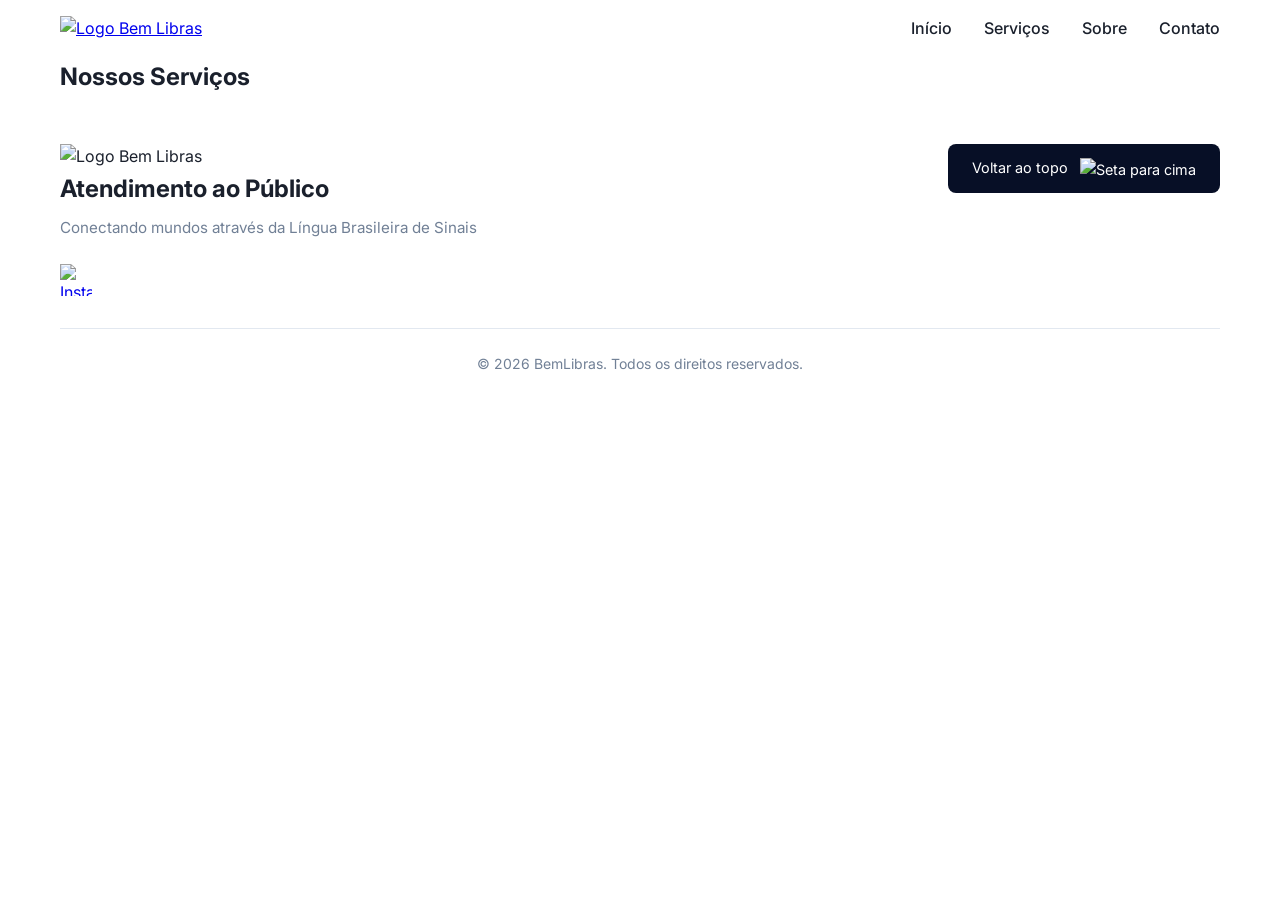
==== servicos.html @ a436beec "Primeira versão concluida" ====
<!doctype html>
<html lang="pt-BR">
  <head>
    <meta charset="UTF-8" />
    <meta name="viewport" content="width=device-width, initial-scale=1.0" />
    <meta
      name="description"
      content="Bem Libras - Conectando mundos através da Língua Brasileira de Sinais. Serviços especializados de interpretação e tradução em Libras."
    />
    <title>Portfólio</title>
    <link rel="stylesheet" href="styles.css" />
    <link rel="preconnect" href="https://fonts.googleapis.com" />
    <link rel="preconnect" href="https://fonts.gstatic.com" crossorigin />
    <link
      href="https://fonts.googleapis.com/css2?family=Inter:wght@300;400;500;600;700&display=swap"
      rel="stylesheet"
    />
  </head>
  <body>
    <!-- Header -->
    <header class="header" role="banner">
      <nav class="nav" role="navigation" aria-label="Navegação principal">
        <div class="nav-container">
          <div class="logo">
            <a href="#inicio" aria-label="Bem Libras - Página inicial">
              <img
                style="width: 250px"
                src="./image/logo-bemlibras-horizontal-preto.png"
                alt="Logo Bem Libras"
              />
            </a>
          </div>
          <button
            class="menu-toggle"
            aria-label="Abrir menu"
            aria-expanded="false"
            id="menuToggle"
          >
            <span></span>
            <span></span>
            <span></span>
          </button>
          <ul class="nav-menu" id="navMenu">
            <li><a href="#inicio" class="nav-link">Início</a></li>
            <li><a href="#servicos" class="nav-link">Serviços</a></li>
            <li><a href="#sobre" class="nav-link">Sobre</a></li>
            <li><a href="#contato" class="nav-link">Contato</a></li>
          </ul>
        </div>
      </nav>
    </header>

    <!-- Services Section -->
    <section>
        <div class="container">
            <h1>Nossos Serviços</h1>
        </div>
    </section>

    <!-- Footer -->
    <footer class="footer" role="contentinfo">
      <div class="container">
        <div class="footer-content">
          <div class="footer-left">
            <div class="footer-logo">
              <div>
                <img
                  style="height: 90px"
                  src="./image/logo-bemlibras-horizontal-preto.png"
                  alt="Logo Bem Libras"
                />
              </div>
              <h3 class="footer-title">Atendimento ao Público</h3>
              <p class="footer-subtitle">
                Conectando mundos através da Língua Brasileira de Sinais
              </p>
            </div>
            <div class="footer-social">
              <a
                href="https://www.instagram.com/rayangabriels"
                target="_blank"
                aria-label="Instagram"
                class="social-icon"
              >
                <img src="./image/instagram.svg" alt="Instagram" />
              </a>
            </div>
          </div>
          <div>
            <a href="#inicio" class="back-to-top" aria-label="Voltar ao topo">
              Voltar ao topo
              <img src="./image/Volver-Arriba.svg" alt="Seta para cima" />
            </a>
          </div>
        </div>
        <div class="footer-bottom">
          <div class="footer-divider"></div>
          <div class="footer-bottom-content">
            <p class="footer-copyright">
              © 2026 BemLibras. Todos os direitos reservados.
            </p>
            <!-- <div class="footer-legal">
                        <a href="#">Política de Privacidade</a>
                        <a href="#">Termos de Uso</a>
                        <a href="#">Cookies</a>
                    </div> -->
          </div>
        </div>
      </div>
    </footer>
  </body>
</html>
---- styles.css ----
/* Reset e Variáveis */
:root {
    --primary-blue: #070F26;
    --secondary-blue: #2c5282;
    --light-blue: #4299e1;
    --accent-yellow: #f6ad55;
    --accent-gold: #ed8936;
    --white: #ffffff;
    --light-gray: #f7fafc;
    --gray: #718096;
    --dark-gray: #2d3748;
    --text-dark: #1a202c;
    --gradient-start: #1e3a5f;
    --gradient-end: #2c5282;
    
    --font-family: 'Inter', -apple-system, BlinkMacSystemFont, 'Segoe UI', Roboto, sans-serif;
    --transition: all 0.3s ease;
    --shadow: 0 4px 6px rgba(0, 0, 0, 0.1);
    --shadow-lg: 0 10px 25px rgba(0, 0, 0, 0.15);
}

* {
    margin: 0;
    padding: 0;
    box-sizing: border-box;
}

html {
    scroll-behavior: smooth;
}

body {
    font-family: var(--font-family);
    color: var(--text-dark);
    line-height: 1.6;
    overflow-x: hidden;
}

.container {
    max-width: 1200px;
    margin: 0 auto;
    padding: 0 20px;
}

/* Header */
.header {
    top: 0;
}

.nav-container {
    max-width: 1200px;
    margin: 0 auto;
    padding: 1rem 20px;
    display: flex;
    justify-content: space-between;
    align-items: center;
}

.nav-menu {
    display: flex;
    list-style: none;
    gap: 2rem;
}

.nav-link {
    color: var(--text-dark);
    text-decoration: none;
    font-weight: 500;
    transition: var(--transition);
    padding: 0.5rem 0;
    position: relative;
}

.nav-link::after {
    content: '';
    position: absolute;
    bottom: 0;
    left: 0;
    width: 0;
    height: 2px;
    background-color: var(--accent-yellow);
    transition: var(--transition);
}

.nav-link:hover::after,
.nav-link:focus::after {
    width: 100%;
}

.menu-toggle {
    display: none;
    flex-direction: column;
    background: transparent;
    border: none;
    cursor: pointer;
    padding: 0.5rem;
    gap: 0.25rem;
}

.menu-toggle span {
    width: 25px;
    height: 3px;
    background-color: var(--white);
    transition: var(--transition);
    border-radius: 2px;
}

.menu-toggle[aria-expanded="true"] span:nth-child(1) {
    transform: rotate(45deg) translate(5px, 5px);
}

.menu-toggle[aria-expanded="true"] span:nth-child(2) {
    opacity: 0;
}

.menu-toggle[aria-expanded="true"] span:nth-child(3) {
    transform: rotate(-45deg) translate(7px, -6px);
}

.menu-toggle:focus {
    outline: 2px solid var(--lighter-blue);
    outline-offset: 4px;
}

/* Hero Section */
.hero {
    background-color: var(--white);
    text-align: center;
    min-height: 70vh;
    display: flex;
    align-items: center;
    justify-content: center;
}

.hero-container {
    max-width: 800px;
    margin: 0 auto;
}

.hero-image-container {
    display: flex;
    justify-content: center;
    /* margin-top: 1rem; */
}

.hero-title {
    font-size: 3rem;
    font-weight: 700;
    margin-bottom: 1.9rem;
    line-height: 1.2;
}

.hero-description {
    font-size: 1.25rem;
    margin-bottom: 20px;
    opacity: 0.95;
    line-height: 1.2;
}

.btn-primary {
    display: inline-block;
    background-color: #27ad76;
    color: var(--white);
    padding: 1rem 2.5rem;
    text-decoration: none;
    font-weight: 600;
    border-radius: 8px;
    transition: var(--transition);
    font-size: 1.1rem;
}

.btn-primary:hover,
.btn-primary:focus {
    background-color: #1e7a5c;
    transform: translateY(-2px);
    box-shadow: var(--shadow-lg);
    outline: none;
}

/* Services Section */
.services {
    padding: 2rem 0;
    background-color: var(--light-gray);
}

.section-title {
    font-size: 2.5rem;
    font-weight: 700;
    text-align: center;
    margin-bottom: 10px;
    color: var(--text-dark);
}

.services-grid {
    display: grid;
    grid-template-columns: repeat(4, 1fr);
    gap: 2rem;
    margin-bottom: 3rem;
    align-items: stretch;
}

.service-card {
    background-color: var(--white);
    padding: 2.5rem 2rem;
    border-radius: 12px;
    box-shadow: var(--shadow);
    transition: var(--transition);
    text-align: center;
    display: flex;
    flex-direction: column;
    align-items: center;
    justify-content: flex-start;
    height: 100%;
}

.service-card:hover {
    transform: translateY(-5px);
    box-shadow: var(--shadow-lg);
}

.service-icon {
    width: 64px;
    height: 64px;
    margin: 0 auto 1.5rem;
    color: var(--primary-blue);
    display: flex;
    align-items: center;
    justify-content: center;
    flex-shrink: 0;
}

.service-icon svg {
    width: 100%;
    height: 100%;
}

.service-title {
    font-size: 1.5rem;
    font-weight: 600;
    margin-bottom: 1rem;
    color: var(--text-dark);
    line-height: 1.3;
}

.service-description {
    color: var(--gray);
    line-height: 1.7;
    flex-grow: 1;
    margin: 0;
}

/* Accordion */
.services-accordion {
    max-width: 800px;
    margin: 0 auto;
}

.accordion-item {
    background-color: var(--white);
    border-radius: 8px;
    margin-bottom: 1rem;
    box-shadow: var(--shadow);
    overflow: hidden;
}

.accordion-header {
    width: 100%;
    padding: 1.5rem;
    background-color: var(--white);
    border: none;
    text-align: left;
    font-size: 1.1rem;
    font-weight: 600;
    color: var(--text-dark);
    cursor: pointer;
    display: flex;
    justify-content: space-between;
    align-items: center;
    transition: var(--transition);
    font-family: var(--font-family);
}

.accordion-header:hover,
.accordion-header:focus {
    background-color: #f1f1f1;
    outline: none;
}

.accordion-header:focus {
    outline: 2px solid var(--primary-blue);
    outline-offset: -2px;
}

.accordion-icon {
    font-size: 1.5rem;
    font-weight: 300;
    color: var(--primary-blue);
    transition: var(--transition);
}

.accordion-header[aria-expanded="true"] .accordion-icon {
    transform: rotate(45deg);
}

.accordion-content {
    margin-left: 20px;
    max-height: 0;
    overflow: hidden;
    transition: max-height 0.3s ease;
    padding: 0 1.5rem;
}

.accordion-content.active {
    max-height: 500px;
    padding: 0 1.5rem 1.5rem;
}

.accordion-content p {
    color: var(--gray);
    line-height: 1.7;
}

/* About Section */
.about {
    padding: 6rem 0;
    background-color: var(--white);
}

.about-content {
    max-width: 800px;
    margin: 0 auto 4rem;
    text-align: center;
}

.about-text {
    font-size: 1.1rem;
    color: var(--gray);
    margin-bottom: 1.5rem;
    line-height: 1.8;
}

.diferenciais-grid {
    display: grid;
    grid-template-columns: repeat(auto-fit, minmax(280px, 1fr));
    gap: 2rem;
    max-width: 1000px;
    margin: 0 auto;
}

.diferencial-card {
    background-color: var(--light-gray);
    padding: 2.5rem;
    border-radius: 12px;
    text-align: center;
    transition: var(--transition);
}

.diferencial-card:hover {
    transform: translateY(-5px);
    box-shadow: var(--shadow-lg);
}

.diferencial-icon {
    width: 64px;
    height: 64px;
    margin: 0 auto 1.5rem;
    color: var(--accent-gold);
    display: flex;
    align-items: center;
    justify-content: center;
}

.diferencial-title {
    font-size: 1.5rem;
    font-weight: 600;
    margin-bottom: 1rem;
    color: var(--text-dark);
}

.diferencial-description {
    color: var(--gray);
    line-height: 1.7;
}

/* Contact Section */
.contact {
    padding: 3rem 0;
    background-color: var(--light-gray);
}

.contact-subtitle {
    text-align: center;
    font-size: 1.2rem;
    color: var(--gray);
    margin-bottom: 2rem;
    max-width: 400px;
    margin-left: auto;
    margin-right: auto;
}

.contact-form {
    max-width: 700px;
    margin: 0 auto;
    background-color: var(--white);
    padding: 3rem;
    border-radius: 12px;
    box-shadow: var(--shadow);
}

.form-group {
    margin-bottom: 1.5rem;
}

.form-group label {
    display: block;
    margin-bottom: 0.5rem;
    font-weight: 600;
    color: var(--text-dark);
}

.required {
    color: #e53e3e;
}

.form-group input,
.form-group select,
.form-group textarea {
    width: 100%;
    padding: 0.875rem;
    border: 2px solid #e2e8f0;
    border-radius: 8px;
    font-family: var(--font-family);
    font-size: 1rem;
    transition: var(--transition);
    background-color: var(--white);
}

.form-group input:focus,
.form-group select:focus,
.form-group textarea:focus {
    outline: none;
    border-color: var(--primary-blue);
    box-shadow: 0 0 0 3px rgba(30, 58, 95, 0.1);
}

.form-group textarea {
    resize: vertical;
    min-height: 120px;
}

.error-message {
    display: block;
    color: #e53e3e;
    font-size: 0.875rem;
    margin-top: 0.25rem;
    min-height: 1.25rem;
}

.btn-submit {
    width: 100%;
    background-color: var(--accent-yellow);
    color: var(--white);
    padding: 1rem 2rem;
    border: none;
    border-radius: 8px;
    font-size: 1.1rem;
    font-weight: 600;
    cursor: pointer;
    transition: var(--transition);
    font-family: var(--font-family);
}

.btn-submit:hover,
.btn-submit:focus {
    background-color: var(--accent-gold);
    transform: translateY(-2px);
    box-shadow: var(--shadow-lg);
    outline: none;
}

.btn-submit:active {
    transform: translateY(0);
}

/* Footer */
.footer {
    background-color: var(--white);
    color: var(--text-dark);
    padding: 3rem 0 1.5rem;
}

.footer-content {
    display: flex;
    justify-content: space-between;
    align-items: flex-start;
    flex-wrap: wrap;
    gap: 3rem;
    margin-bottom: 2rem;
}

.footer-left {
    flex: 1;
    min-width: 250px;
}

.footer-logo {
    margin-bottom: 1.5rem;
}

.footer-title {
    font-size: 1.5rem;
    font-weight: 700;
    margin-bottom: 0.5rem;
    color: var(--text-dark);
}

.footer-subtitle {
    font-size: 0.95rem;
    color: var(--gray);
    margin-bottom: 1.5rem;
}

.footer-social {
    display: flex;
    gap: 0.75rem;
    align-items: center;
}

.social-icon {
    width: 32px;
    height: 32px;
    display: flex;
    align-items: center;
    justify-content: center;
    border-radius: 50%;
    background-color: var(--white);
    transition: var(--transition);
    text-decoration: none;
}

.social-icon:hover {
    background-color: var(--light-gray);
    transform: translateY(-2px);
}

.social-icon img {
    width: 100%;
    height: 100%;
    display: block;
}

.footer-right {
    flex: 1;
    min-width: 200px;
}

.footer-links-title {
    font-size: 1rem;
    font-weight: 600;
    margin-bottom: 1rem;
    color: var(--text-dark);
}

.footer-links {
    list-style: none;
    padding: 0;
    margin: 0;
}

.footer-links li {
    margin-bottom: 0.75rem;
}

.footer-links a {
    color: var(--text-dark);
    text-decoration: none;
    font-size: 0.95rem;
    transition: var(--transition);
}

.footer-links a:hover {
    color: var(--primary-blue);
    text-decoration: underline;
}

.footer-bottom {
    margin-top: 2rem;
}

.footer-divider {
    height: 1px;
    background-color: #e2e8f0;
    margin-bottom: 1.5rem;
}

.footer-bottom-content {
    display: flex;
    justify-content: center;
    align-items: center;
    flex-wrap: wrap;
    gap: 1rem;
}

.footer-copyright {
    font-size: 0.875rem;
    color: var(--gray);
    margin: 0;
}

.footer-legal {
    display: flex;
    gap: 1.5rem;
    flex-wrap: wrap;
}

.footer-legal a {
    color: var(--text-dark);
    text-decoration: none;
    font-size: 0.875rem;
    transition: var(--transition);
}

.footer-legal a:hover {
    color: var(--primary-blue);
    text-decoration: underline;
}

.back-to-top {
    display: inline-block;
    background-color: var(--primary-blue);
    color: var(--white);
    padding: 0.75rem 1.5rem;
    border-radius: 8px;
    font-size: 0.9rem;
    text-decoration: none;
    transition: var(--transition);
}

.back-to-top img {
    width: 18px;
    height: 18px;
    margin-left: 0.5rem;
    vertical-align: middle;
}

/* Responsividade */
@media (max-width: 768px) {
    .menu-toggle {
        display: flex;
    }

    .nav-menu {
        position: absolute;
        top: 100%;
        left: 0;
        right: 0;
        background-color: var(--primary-blue);
        flex-direction: column;
        padding: 1rem 20px;
        gap: 0;
        transform: translateY(-100%);
        opacity: 0;
        visibility: hidden;
        transition: var(--transition);
        box-shadow: var(--shadow-lg);
    }

    .nav-menu.active {
        transform: translateY(0);
        opacity: 1;
        visibility: visible;
    }

    .nav-menu li {
        width: 100%;
        border-bottom: 1px solid rgba(255, 255, 255, 0.1);
    }

    .nav-link {
        display: block;
        padding: 1rem 0;
    }

    .hero {
        padding: 4rem 20px;
        min-height: 60vh;
    }

    .hero-title {
        font-size: 2rem;
    }

    .hero-description {
        font-size: 1.1rem;
    }

    .section-title {
        font-size: 2rem;
    }

    .services-grid {
        grid-template-columns: 1fr;
        gap: 1.5rem;
    }

    .diferenciais-grid {
        grid-template-columns: 1fr;
    }

    .contact-form {
        padding: 2rem 1.5rem;
    }

    .footer-content {
        flex-direction: column;
    }

    .footer-left,
    .footer-right {
        width: 100%;
    }

    .footer-social {
        justify-content: center;
    }

    .footer-bottom-content {
        flex-direction: column;
        text-align: center;
    }

    .footer-legal {
        justify-content: center;
    }
}

/* Tablet - 2 colunas */
@media (min-width: 769px) and (max-width: 1024px) {
    .services-grid {
        grid-template-columns: repeat(2, 1fr);
        gap: 1.5rem;
    }
}

/* Mobile - 1 coluna */
@media (max-width: 768px) {
    .services-grid {
        grid-template-columns: 1fr;
        gap: 1.5rem;
    }
}

@media (max-width: 480px) {
    .hero-title {
        font-size: 1.75rem;
    }

    .hero-description {
        font-size: 1rem;
    }

    .btn-primary {
        padding: 0.875rem 2rem;
        font-size: 1rem;
    }

    .section-title {
        font-size: 1.75rem;
    }

    .service-card,
    .diferencial-card {
        padding: 2rem 1.5rem;
    }
}

/* Acessibilidade - Skip Link */
.skip-link {
    position: absolute;
    top: -40px;
    left: 0;
    background: var(--primary-blue);
    color: var(--white);
    padding: 8px;
    text-decoration: none;
    z-index: 100;
}

.skip-link:focus {
    top: 0;
}

/* Melhorias de acessibilidade */
*:focus-visible {
    outline: 2px solid var(--primary-blue);
    outline-offset: 2px;
}

button:focus-visible,
a:focus-visible {
    outline: 2px solid var(--primary-blue);
    outline-offset: 4px;
}

/* Animações suaves */
@media (prefers-reduced-motion: no-preference) {
    .service-card,
    .diferencial-card {
        animation: fadeInUp 0.6s ease-out;
    }

    @keyframes fadeInUp {
        from {
            opacity: 0;
            transform: translateY(20px);
        }
        to {
            opacity: 1;
            transform: translateY(0);
        }
    }
}

/* Modo de alto contraste */
@media (prefers-contrast: high) {
    :root {
        --primary-blue: #000080;
        --text-dark: #000000;
        --gray: #333333;
    }
}
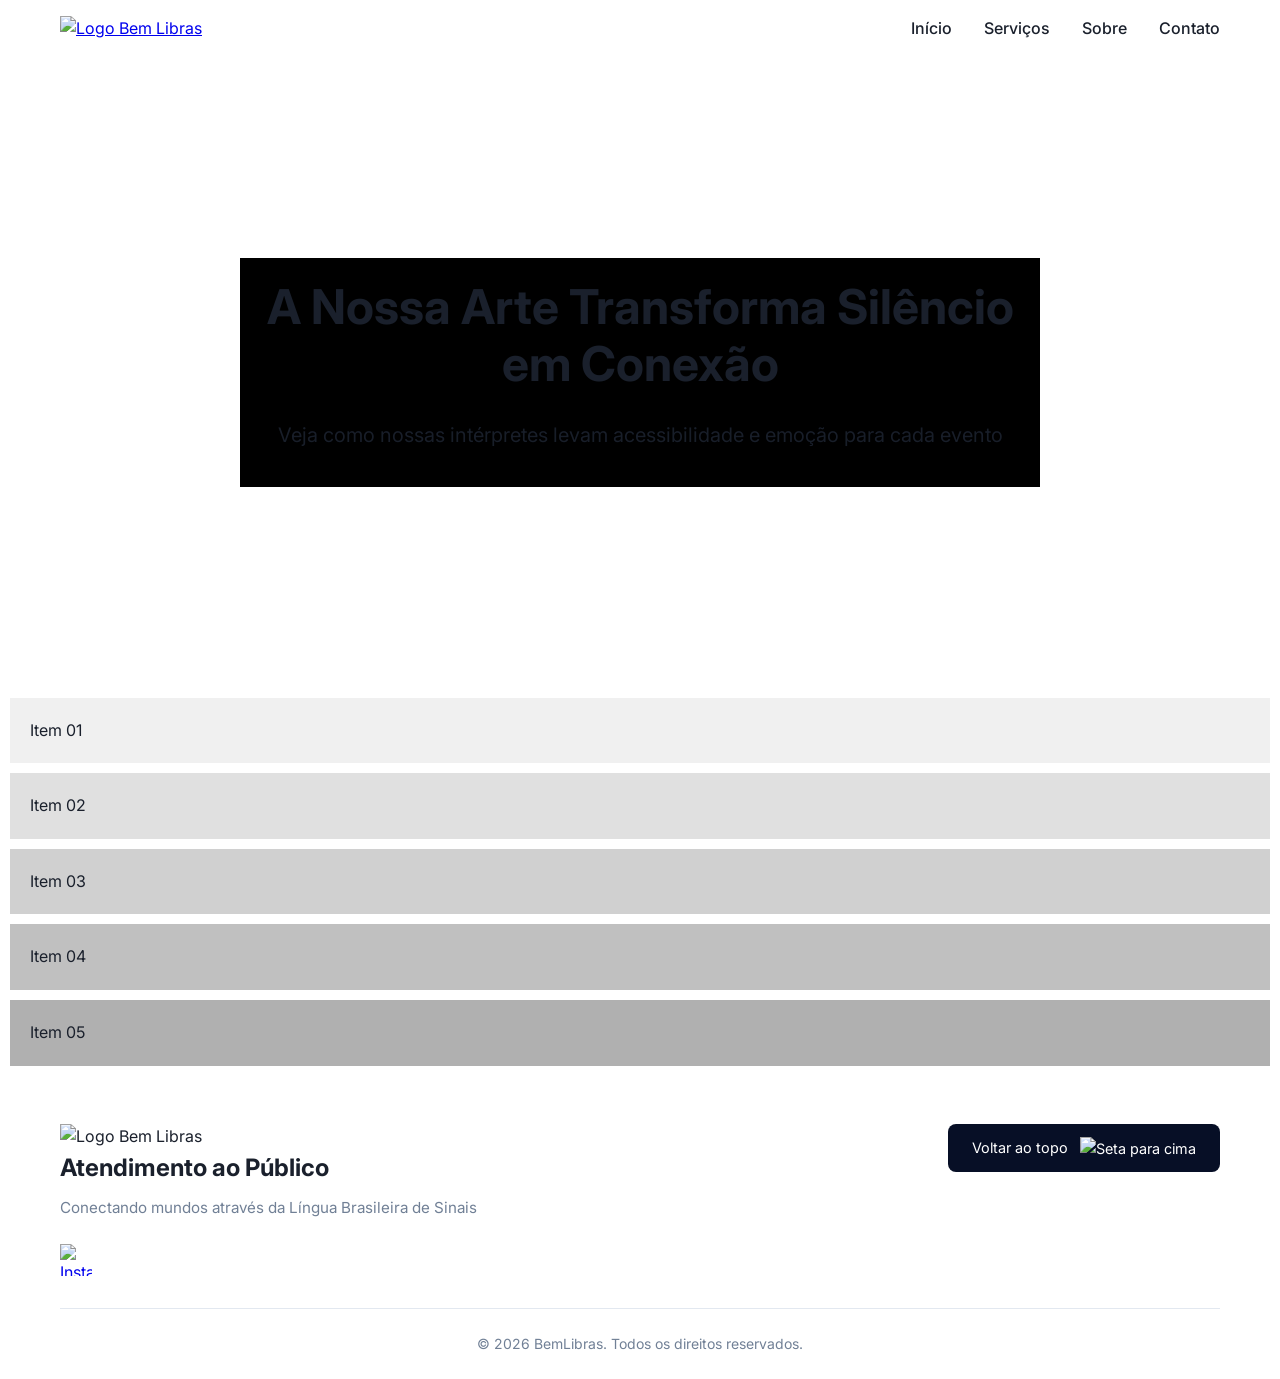
==== commit 757ad3f7: "Segunda versão concluida" ====
--- a/servicos.html
+++ b/servicos.html
@@ -22,7 +22,7 @@
       <nav class="nav" role="navigation" aria-label="Navegação principal">
         <div class="nav-container">
           <div class="logo">
-            <a href="#inicio" aria-label="Bem Libras - Página inicial">
+            <a href="./index.html" aria-label="Bem Libras - Página inicial">
               <img
                 style="width: 250px"
                 src="./image/logo-bemlibras-horizontal-preto.png"
@@ -41,7 +41,7 @@
             <span></span>
           </button>
           <ul class="nav-menu" id="navMenu">
-            <li><a href="#inicio" class="nav-link">Início</a></li>
+            <li><a href="./index.html" class="nav-link">Início</a></li>
             <li><a href="#servicos" class="nav-link">Serviços</a></li>
             <li><a href="#sobre" class="nav-link">Sobre</a></li>
             <li><a href="#contato" class="nav-link">Contato</a></li>
@@ -50,11 +50,20 @@
       </nav>
     </header>
 
-    <!-- Services Section -->
+    <!-- Hero Section -->
+    <section id="inicio" class="hero" role="main">
+      <div class="hero-container" style="background-color: #000000; padding: 20px; margin: 10px;">
+        <h1 class="hero-title">A Nossa Arte Transforma Silêncio em Conexão</h1>
+        <p class="hero-description">Veja como nossas intérpretes levam acessibilidade e emoção para cada evento</p>
+      </div>
+    </section>
+
     <section>
-        <div class="container">
-            <h1>Nossos Serviços</h1>
-        </div>
+        <div style="background-color: #f0f0f0; padding: 20px; margin: 10px;">Item 01</div>
+        <div style="background-color: #e0e0e0; padding: 20px; margin: 10px;">Item 02</div>
+        <div style="background-color: #d0d0d0; padding: 20px; margin: 10px;">Item 03</div>
+        <div style="background-color: #c0c0c0; padding: 20px; margin: 10px;">Item 04</div>
+        <div style="background-color: #b0b0b0; padding: 20px; margin: 10px;">Item 05</div>
     </section>
 
     <!-- Footer -->
@@ -99,11 +108,6 @@
             <p class="footer-copyright">
               © 2026 BemLibras. Todos os direitos reservados.
             </p>
-            <!-- <div class="footer-legal">
-                        <a href="#">Política de Privacidade</a>
-                        <a href="#">Termos de Uso</a>
-                        <a href="#">Cookies</a>
-                    </div> -->
           </div>
         </div>
       </div>
